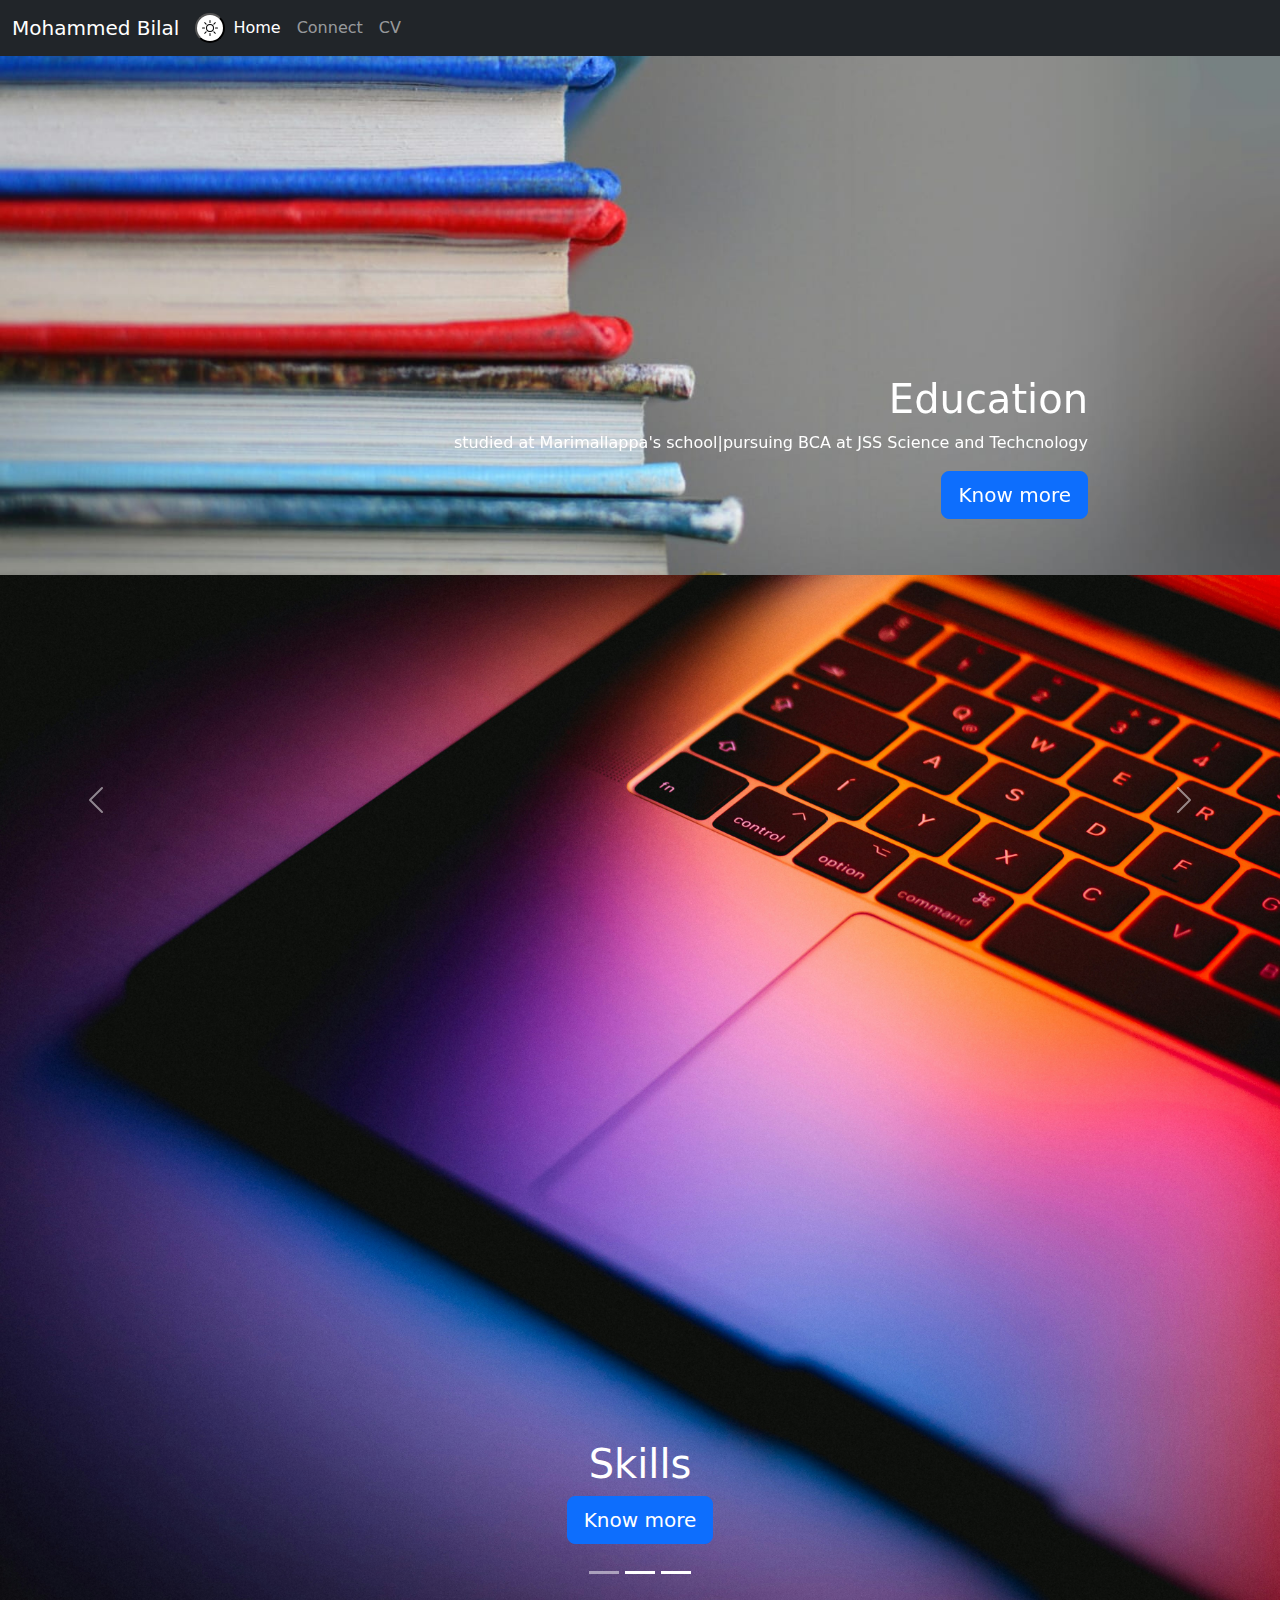
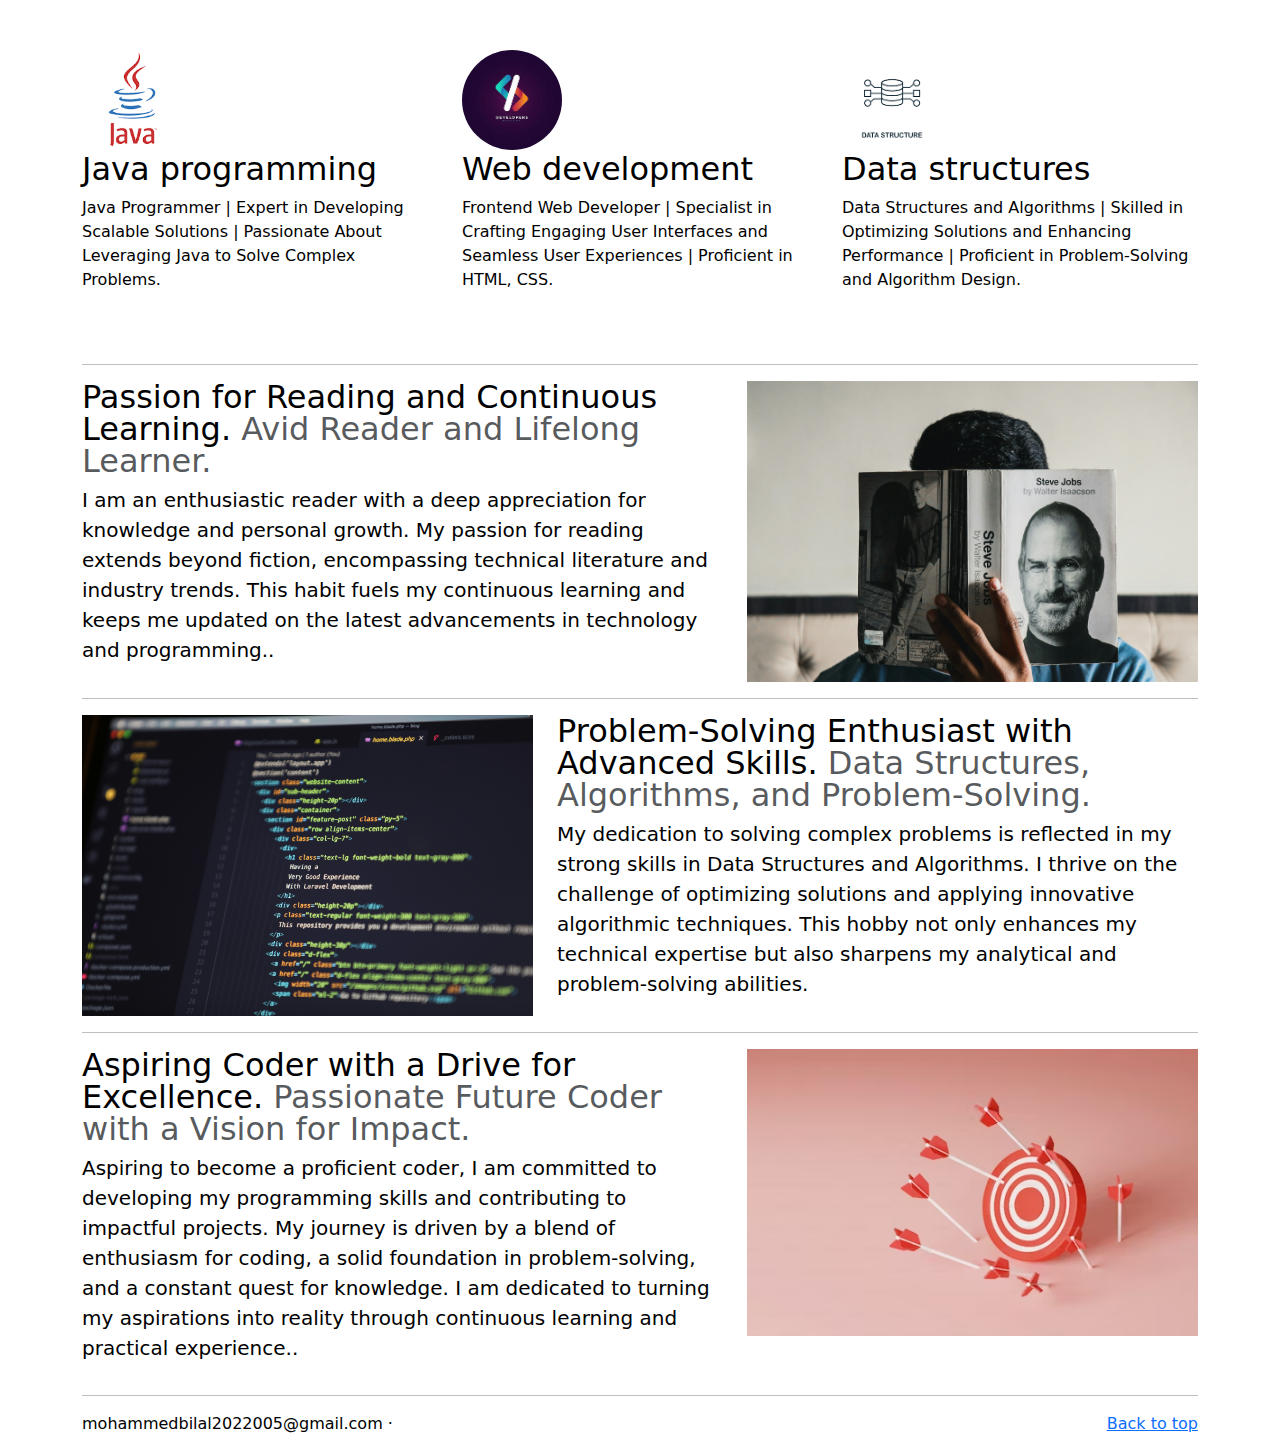
==== index.html @ 18e7be7d "Add files via upload" ====
<!DOCTYPE html>
<html lang="en"  data-bs-theme="light" id="html">
<head>
    <meta charset="UTF-8">
    <meta name="viewport" content="width=device-width, initial-scale=1.0">
    <title>home</title>
    <link rel="stylesheet" href="./style.css">
    <link href="https://cdn.jsdelivr.net/npm/bootstrap@5.3.3/dist/css/bootstrap.min.css" rel="stylesheet" integrity="sha384-QWTKZyjpPEjISv5WaRU9OFeRpok6YctnYmDr5pNlyT2bRjXh0JMhjY6hW+ALEwIH" crossorigin="anonymous">
     
</head>
<body  id="bdy">
    
    <nav class="navbar navbar-expand-md navbar-dark fixed-top bg-dark "  >
        <div class="container-fluid">
          <a class="navbar-brand" href="#">Mohammed Bilal</a>
          <div class="d-theme">
            <button onclick="myFunction()" class="tbtn" id="tbtn"><img id="ib" src="./images/brightness-high.svg" alt=""></button>
            <button class="navbar-toggler" type="button" data-bs-toggle="collapse" data-bs-target="#navbarCollapse" aria-controls="navbarCollapse" aria-expanded="false" aria-label="Toggle navigation">
                <span class="navbar-toggler-icon"></span>
              </button>
          </div>
            
          
          
          <div class="collapse navbar-collapse" id="navbarCollapse">
            <ul class="navbar-nav me-auto mb-2 mb-md-0">
              <li class="nav-item">
                <a class="nav-link active" aria-current="page" href="#">Home</a>
              </li>
              <li class="nav-item">
                <a class="nav-link" href="./docs/social.html">Connect</a>
              </li>
              <li class="nav-item">
                <a class="nav-link" href="https://drive.google.com/file/d/1PIeq49VppU81o8iWB3xx9AIBbtNhr_W1/view?usp=sharing">CV</a>
              </li>
            </ul>
            <h6>Portfolio</h6>
          </div>
        </div>
    </nav>
    <div class="size"></div>

      <main id="main">
        <div id="myCarousel" class="carousel slide mb-6 pointer-event" data-bs-ride="carousel">
            <div class="carousel-indicators">
              <button type="button" data-bs-target="#myCarousel" data-bs-slide-to="0" class="" aria-label="Slide 1"></button>
              <button type="button" data-bs-target="#myCarousel" data-bs-slide-to="1" aria-label="Slide 2" class="active" aria-current="true"></button>
              <button type="button" data-bs-target="#myCarousel" data-bs-slide-to="2" aria-label="Slide 2" class="active" aria-current="true"></button>
            </div>

            <div class="carousel-inner">
              <div class="carousel-item">
                <img src="./images/fslide.jpeg" height="100%" width="100%" class="img d-block w-100" alt="...">
                <div class="container">
                  <div class="carousel-caption text-start">
                    <h1 >Mohammed Bilal</h1>
                    <p class="opacity-75"> java | web development |Data structures</p>
                    <p><a class="btn btn-lg btn-primary" href="#mark">more</a></p>
                  </div>
                </div>
              </div>
              <div class="carousel-item active">
                <img src="./images/mslide.jpg" class="img d-block w-100" alt="...">
                <div class="container">
                  <div class="carousel-caption text-center">
                    <h1>Skills</h1>
                    <p><a class="btn btn-lg btn-primary" href="./docs/skill.html">Know more</a></p>
                  </div>
                </div>
              </div>
              <div class="carousel-item active">
                <img src="./images/lslide.jpeg" class="img d-block w-100" alt="...">
                <div class="container">
                  <div class="carousel-caption text-end">
                    <h1>Education</h1>
                    <p>studied at Marimallappa's school|pursuing BCA at JSS Science and Techcnology</p>
                    <p><a class="btn btn-lg btn-primary" href="./docs/education.html">Know more</a></p>
                  </div>
                </div>
              </div>
            </div>
            <button class="carousel-control-prev" type="button" data-bs-target="#myCarousel" data-bs-slide="prev">
              <span class="carousel-control-prev-icon" aria-hidden="true"></span>
              <span class="visually-hidden">Previous</span>
            </button>
            <button class="carousel-control-next" type="button" data-bs-target="#myCarousel" data-bs-slide="next">
              <span class="carousel-control-next-icon" aria-hidden="true"></span>
              <span class="visually-hidden">Next</span>
            </button>
          </div>

        <!-- Marketing messaging and featurettes
        ================================================== -->
        <!-- Wrap the rest of the page in another container to cebd-placeholder-img rounded-circlenter all the content. -->
        
      
        <div class="container marketing" >
      
          <!-- Three columns of text below the carousel -->
          <div class="row">
            <div class="col-lg-4 scard">
              <img class="bd-placeholder-img rounded-circle" width="100" height="100" src="./images/java.png" alt="">
              <h2 class="fw-normal">Java programming</h2>
              <p>Java Programmer | Expert in Developing Scalable Solutions | Passionate About Leveraging Java to Solve Complex Problems.</p>

            </div><!-- /.col-lg-4 -->
            <div class="col-lg-4 scard">
                <img class="bd-placeholder-img rounded-circle" width="100" height="100" src="./images/web.jpg" alt="">
              <h2 class="fw-normal">Web development</h2>
              <p>Frontend Web Developer | Specialist in Crafting Engaging User Interfaces and Seamless User Experiences | Proficient in HTML, CSS.</p>

            </div><!-- /.col-lg-4 -->
            <div class="col-lg-4 scard">
                <img class="bd-placeholder-img rounded-circle" width="100" height="100" src="./images/dsa.png" alt="">
              <h2 class="fw-normal">Data structures</h2>
              <p>Data Structures and Algorithms  | Skilled in Optimizing Solutions and Enhancing Performance | Proficient in Problem-Solving and Algorithm Design.</p>
              
            </div><!-- /.col-lg-4 -->
          </div><!-- /.row -->
      
      
          <!-- START THE FEATURETTES -->
      
          <hr class="featurette-divider" id="mark">
      
          <div class="row featurette">
            <div class="col-md-7">
              <h2 class="featurette-heading fw-normal lh-1">Passion for Reading and Continuous Learning. <span  id="stext">Avid Reader and Lifelong Learner.</span></h2>
              <p class="lead">I am an enthusiastic reader with a deep appreciation for knowledge and personal growth. My passion for reading extends beyond fiction, encompassing technical literature and industry trends. This habit fuels my continuous learning and keeps me updated on the latest advancements in technology and programming..</p>
            </div>
            <div class="col-md-5">
              <img class="bd-placeholder-img bd-placeholder-img-lg featurette-image img-fluid mx-auto" width="500" height="500" src="./images/h.jpg" alt="">
            </div>
          </div>
      
          <hr class="featurette-divider">
      
          <div class="row featurette">
            <div class="col-md-7 order-md-2">
              <h2 class="featurette-heading fw-normal lh-1">Problem-Solving Enthusiast with Advanced Skills. <span  id="stext">Data Structures, Algorithms, and Problem-Solving.</span></h2>
              <p class="lead">My dedication to solving complex problems is reflected in my strong skills in Data Structures and Algorithms. I thrive on the challenge of optimizing solutions and applying innovative algorithmic techniques. This hobby not only enhances my technical expertise but also sharpens my analytical and problem-solving abilities.</p>
            </div>
            <div class="col-md-5 order-md-1">
                <img class="bd-placeholder-img bd-placeholder-img-lg featurette-image img-fluid mx-auto" width="500" height="500" src="./images/c.jpg" alt="">
            </div>
          </div>
      
          <hr class="featurette-divider">
      
          <div class="row featurette">
            <div class="col-md-7">
              <h2 class="featurette-heading fw-normal lh-1">Aspiring Coder with a Drive for Excellence. <span id="stext">Passionate Future Coder with a Vision for Impact.</span></h2>
              <p class="lead">Aspiring to become a proficient coder, I am committed to developing my programming skills and contributing to impactful projects. My journey is driven by a blend of enthusiasm for coding, a solid foundation in problem-solving, and a constant quest for knowledge. I am dedicated to turning my aspirations into reality through continuous learning and practical experience..</p>
            </div>
            <div class="col-md-5">
                <img class="bd-placeholder-img bd-placeholder-img-lg featurette-image img-fluid mx-auto" width="500" height="500" src="./images/as.avif" alt="">
            </div>
          </div>
      
          <hr class="featurette-divider">
      
          <!-- /END THE FEATURETTES -->
      
        </div><!-- /.container -->
      
      
        <!-- FOOTER -->
        <footer class="container">
          <p class="float-end"><a href="#">Back to top</a></p>
          <p>mohammedbilal2022005@gmail.com · </p>
        </footer>
      </main>

    <script src="https://cdn.jsdelivr.net/npm/bootstrap@5.3.3/dist/js/bootstrap.bundle.min.js" integrity="sha384-YvpcrYf0tY3lHB60NNkmXc5s9fDVZLESaAA55NDzOxhy9GkcIdslK1eN7N6jIeHz" crossorigin="anonymous"></script>

    <script>
        function myFunction() {
          var bdy=document.getElementById("main");
          var img=document.getElementById("ib");
          var btn=document.getElementById("tbtn")
          var stext=document.getElementById("stext")
          var wb="./images/brightness-high.svg";
          var db="./images/moon-fill.svg";
          if(bdy.style.backgroundColor=="black"){
              bdy.style.backgroundColor="white";
              bdy.style.color="black";
              ib.src=wb;
              stext.style.color="#212529BF";
            }
          else{
              bdy.style.backgroundColor="black";
              bdy.style.color="white";
              ib.src=db;
              stext.style.color="#8a949dbf";
            }
        }
    </script>
</body>
</html>
---- style.css ----
@media only screen and (max-width: 600px){
    .img{
        height: 20em;
    }
}
@media only screen and (max-width: 450px){
    .img{
        height: 18em;
    }
}
.carousel{
    margin-bottom: 50px;
}
.scard{
    margin-bottom: 40px;
}
hr{
    margin-bottom: 30px;
}
h2{
    margin-bottom: 20px;
}
h6{
    color: white;
    float: right;
}
.d-theme{
  display: flex;
    align-items: center;
    gap: 5px;
}
.tbtn{
  background-color: white;
  border-radius: 50px;
  padding: 8px;
  width: 30px;
  height: 30px;
  display: flex;
  align-items: center;
  justify-content: center;
}
#main{
  background-color: white;
  color: black;
}
#ib{
  transition: 1s;
}
#stext{
  color: #212529BF;
}
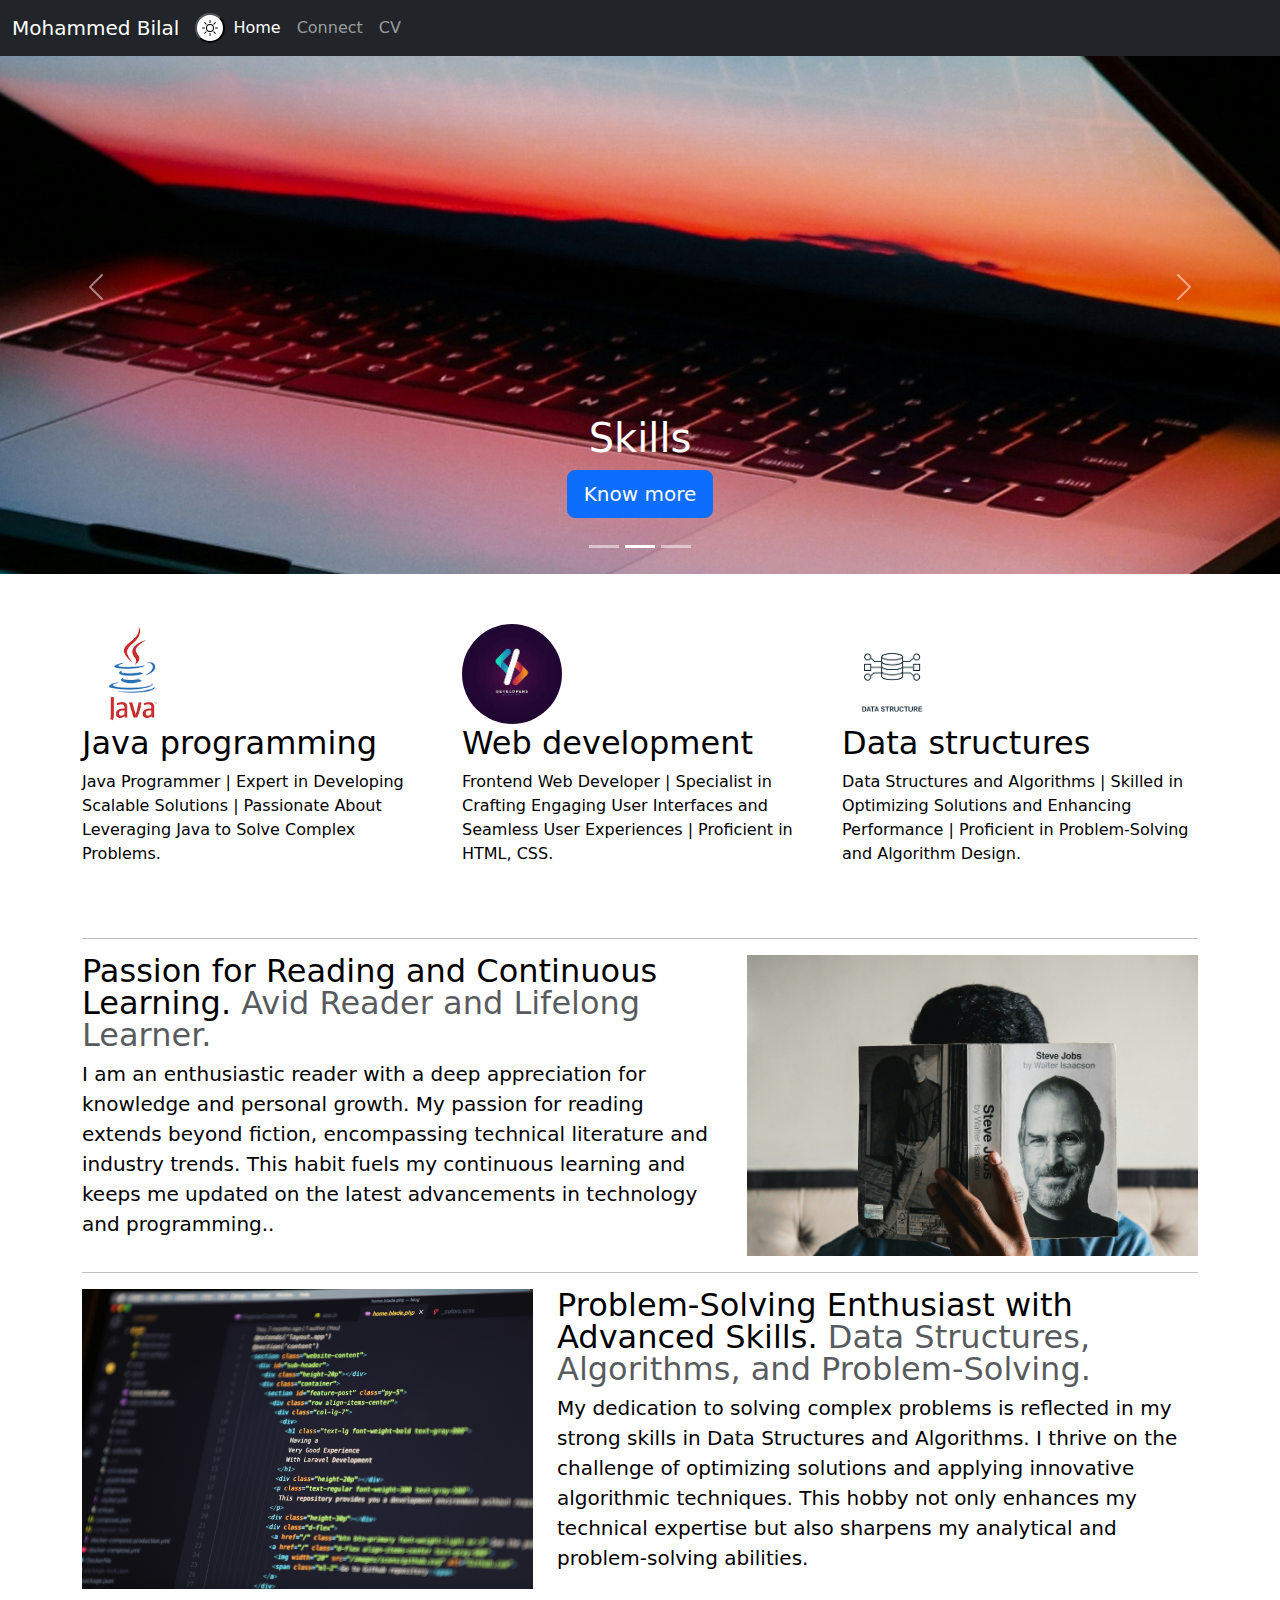
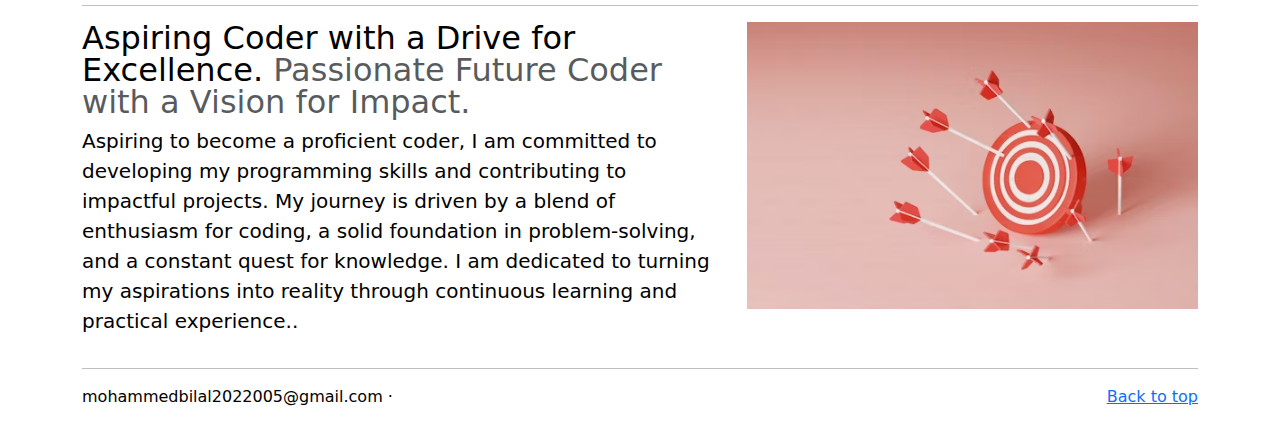
==== commit 6a7ed047: "Add files via upload" ====
--- a/index.html
+++ b/index.html
@@ -45,7 +45,7 @@
             <div class="carousel-indicators">
               <button type="button" data-bs-target="#myCarousel" data-bs-slide-to="0" class="" aria-label="Slide 1"></button>
               <button type="button" data-bs-target="#myCarousel" data-bs-slide-to="1" aria-label="Slide 2" class="active" aria-current="true"></button>
-              <button type="button" data-bs-target="#myCarousel" data-bs-slide-to="2" aria-label="Slide 2" class="active" aria-current="true"></button>
+              <button type="button" data-bs-target="#myCarousel" data-bs-slide-to="2" aria-label="Slide 3" class="" aria-current="true"></button>
             </div>
 
             <div class="carousel-inner">
@@ -68,7 +68,7 @@
                   </div>
                 </div>
               </div>
-              <div class="carousel-item active">
+              <div class="carousel-item ">
                 <img src="./images/lslide.jpeg" class="img d-block w-100" alt="...">
                 <div class="container">
                   <div class="carousel-caption text-end">
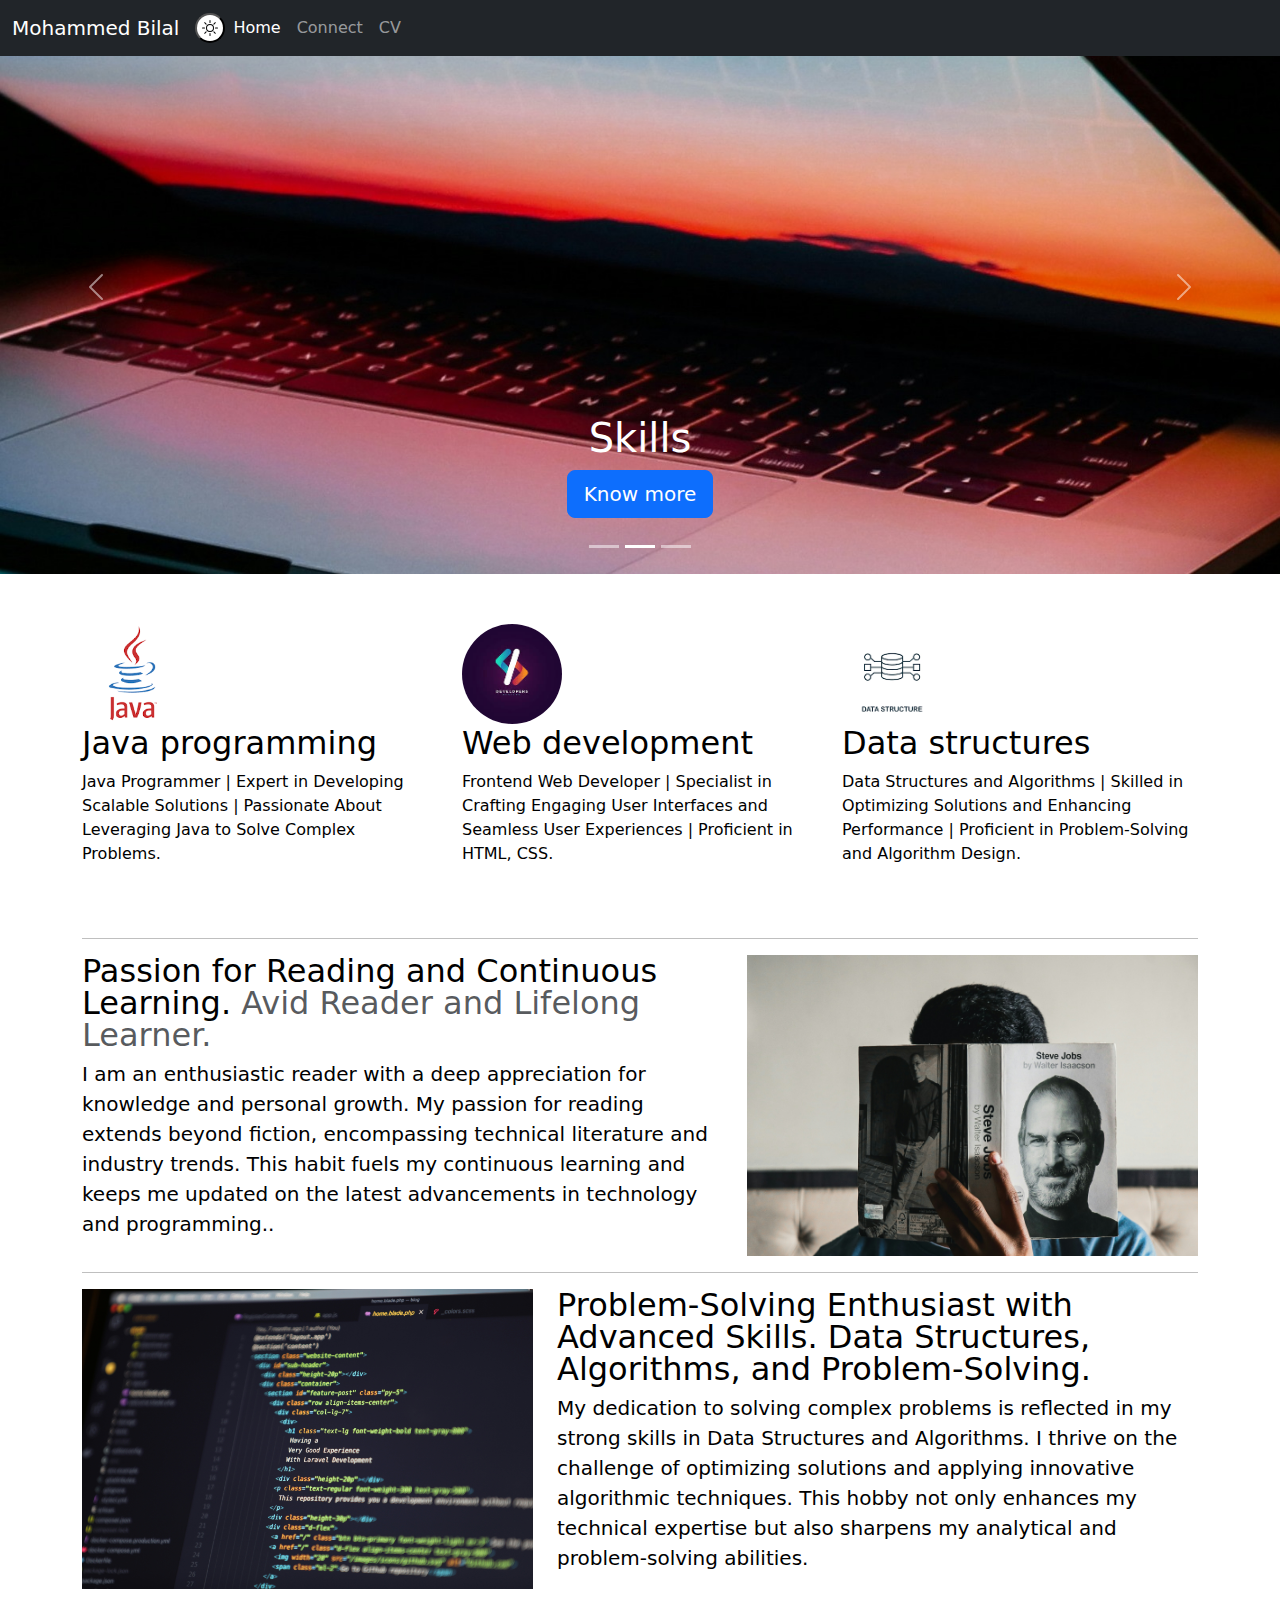
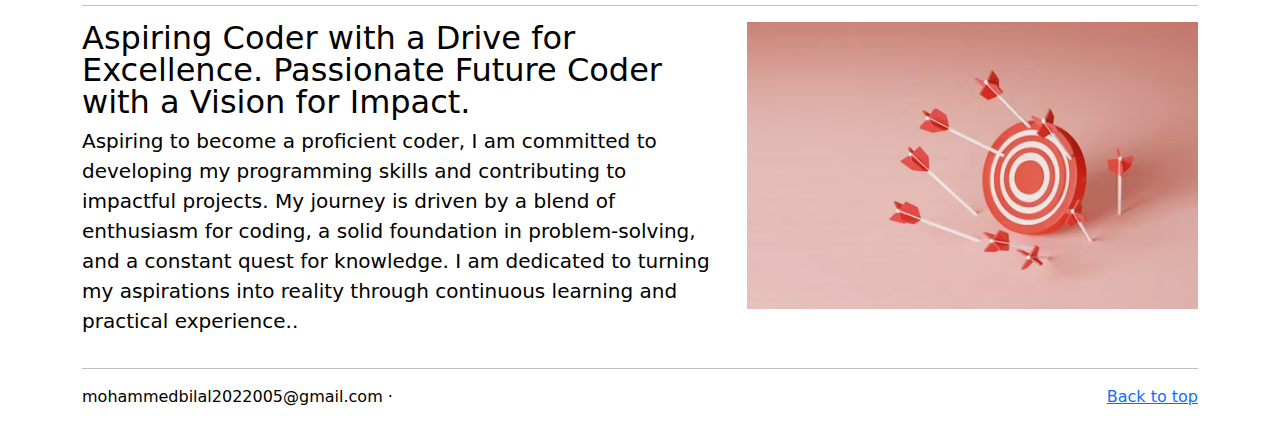
==== commit d75d0972: "Add files via upload" ====
--- a/index.html
+++ b/index.html
@@ -137,7 +137,7 @@
       
           <div class="row featurette">
             <div class="col-md-7 order-md-2">
-              <h2 class="featurette-heading fw-normal lh-1">Problem-Solving Enthusiast with Advanced Skills. <span  id="stext">Data Structures, Algorithms, and Problem-Solving.</span></h2>
+              <h2 class="featurette-heading fw-normal lh-1">Problem-Solving Enthusiast with Advanced Skills. <span  id="stext2">Data Structures, Algorithms, and Problem-Solving.</span></h2>
               <p class="lead">My dedication to solving complex problems is reflected in my strong skills in Data Structures and Algorithms. I thrive on the challenge of optimizing solutions and applying innovative algorithmic techniques. This hobby not only enhances my technical expertise but also sharpens my analytical and problem-solving abilities.</p>
             </div>
             <div class="col-md-5 order-md-1">
@@ -149,7 +149,7 @@
       
           <div class="row featurette">
             <div class="col-md-7">
-              <h2 class="featurette-heading fw-normal lh-1">Aspiring Coder with a Drive for Excellence. <span id="stext">Passionate Future Coder with a Vision for Impact.</span></h2>
+              <h2 class="featurette-heading fw-normal lh-1">Aspiring Coder with a Drive for Excellence. <span id="stext3">Passionate Future Coder with a Vision for Impact.</span></h2>
               <p class="lead">Aspiring to become a proficient coder, I am committed to developing my programming skills and contributing to impactful projects. My journey is driven by a blend of enthusiasm for coding, a solid foundation in problem-solving, and a constant quest for knowledge. I am dedicated to turning my aspirations into reality through continuous learning and practical experience..</p>
             </div>
             <div class="col-md-5">
@@ -179,6 +179,8 @@
           var img=document.getElementById("ib");
           var btn=document.getElementById("tbtn")
           var stext=document.getElementById("stext")
+          var stext2=document.getElementById("stext2")
+          var stext3=document.getElementById("stext3")
           var wb="./images/brightness-high.svg";
           var db="./images/moon-fill.svg";
           if(bdy.style.backgroundColor=="black"){
@@ -186,12 +188,16 @@
               bdy.style.color="black";
               ib.src=wb;
               stext.style.color="#212529BF";
+              stext2.style.color="#212529BF";
+              stext3.style.color="#212529BF";
             }
           else{
               bdy.style.backgroundColor="black";
               bdy.style.color="white";
               ib.src=db;
               stext.style.color="#8a949dbf";
+              stext2.style.color="#8a949dbf";
+              stext3.style.color="#8a949dbf";
             }
         }
     </script>
